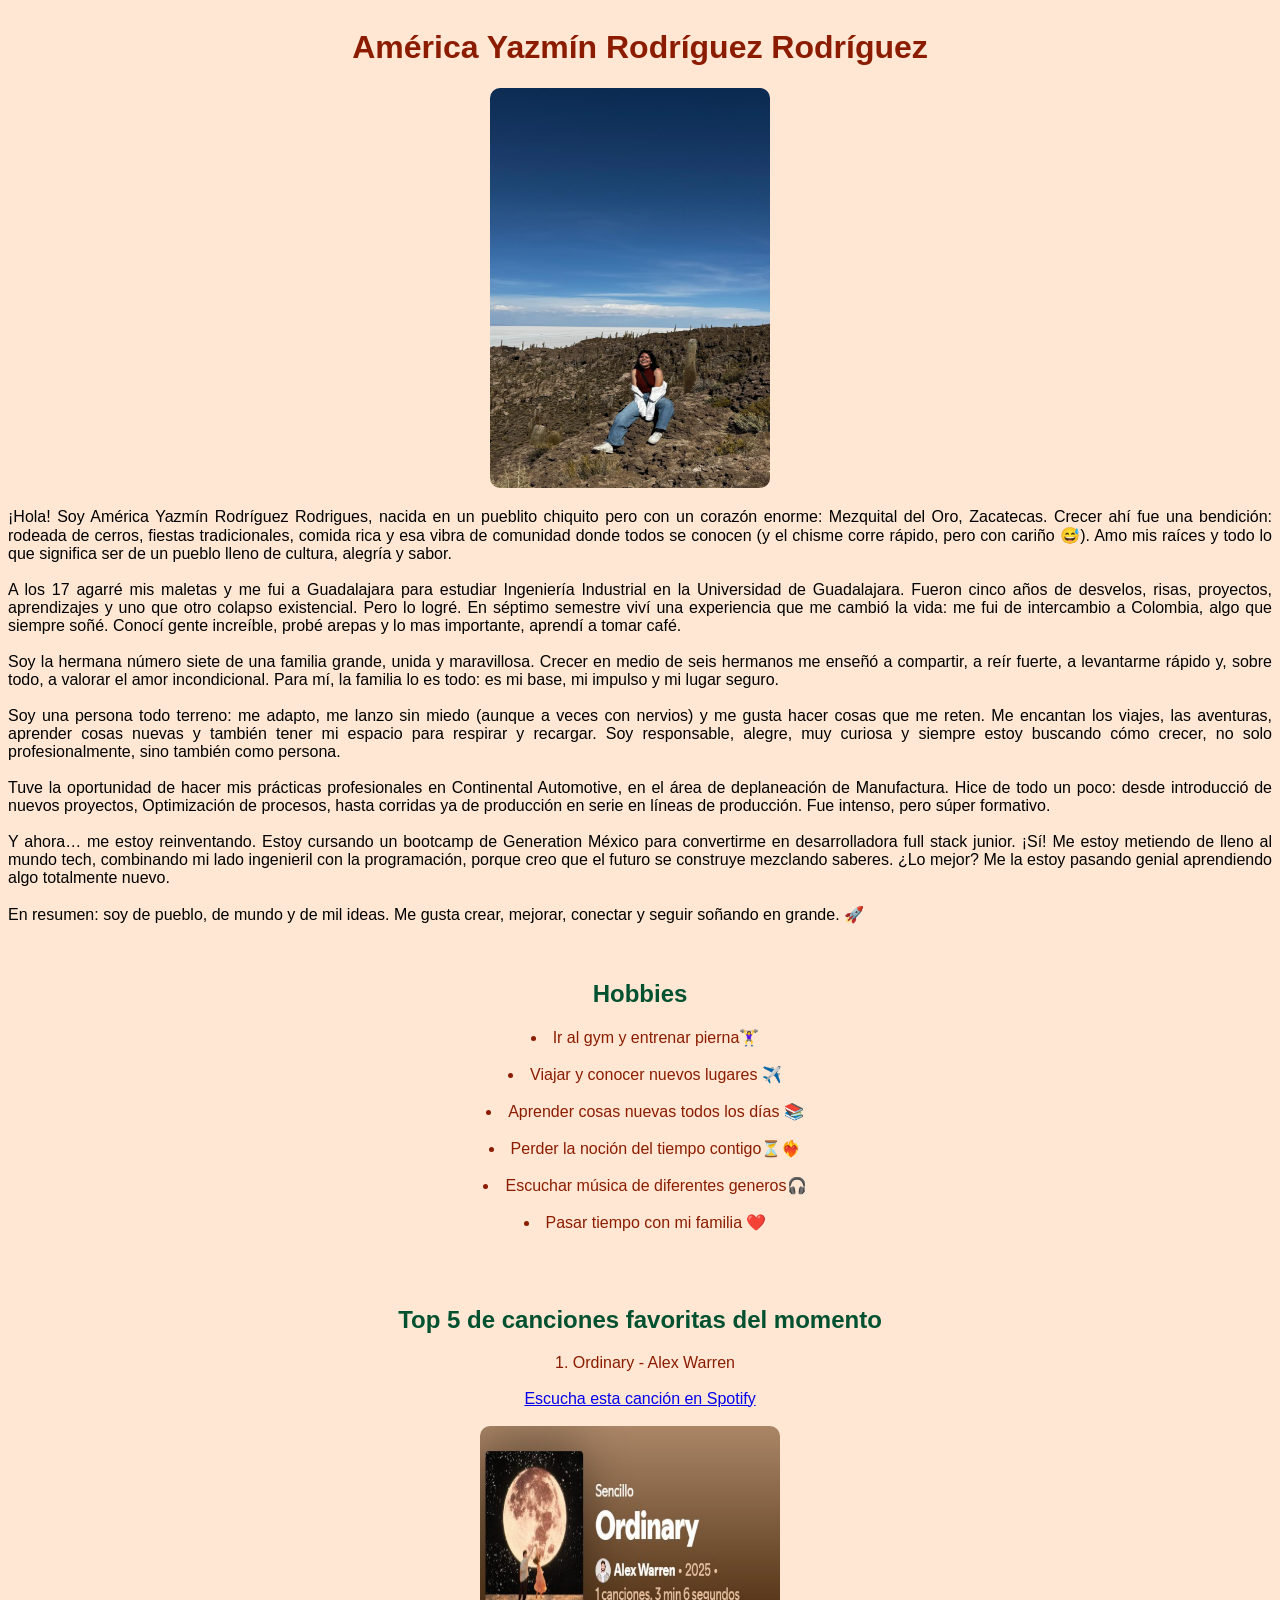
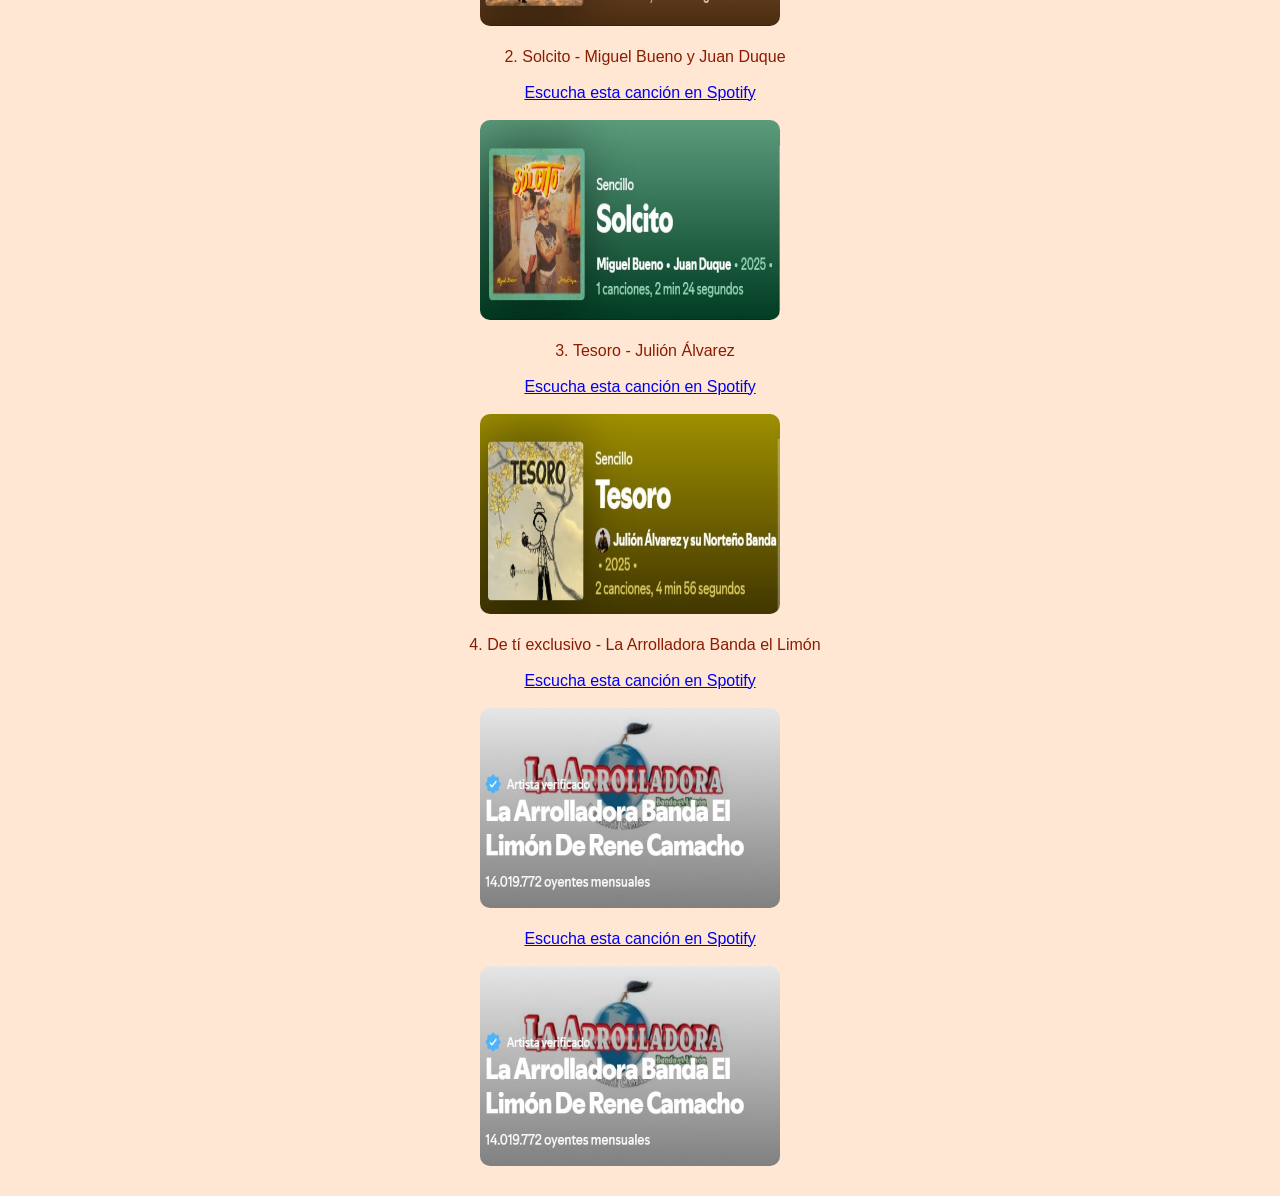
==== SobreMi/index.html @ 965a5cf0 "Add: Práctica2 Acerca de Mí" ====
<!--¡Hola!
En un nuevo archivo de Visual Studio Code, crea una página con información tuya que contenga los siguientes elementos:
Escribe la estructura básica de un documento HTML. 
El título de tu página debe ser "Acerca de mí",
En el encabezado principal debe ir tu nombre.
Debes colocar una foto tuya que te guste mucho.
Haz una breve biografía tuya en un párrafo.
Coloca un encabezado para tus hobbies y en esa parte agrégalos en una lista desordenada.
Una sección de tu música favorita con una lista ordenada con tu top 5 de canciones favoritas del momento. Cada elemento de la lista debe tener un hipervínculo que dirija a la canción en Youtube.
Una vez que hayas realizado todos los pasos, por favor, sube tu trabajo a un repositorio de github (puede ser el mismo donde entregaste el ejercicio 1) y coloca el enlace de tu repo en esta entrega.-->


<!DOCTYPE html>
<html lang="en">

<head>
    <meta charset="UTF-8">
    <meta name="viewport" content="width=device-width, initial-scale=1.0">
    <title>Acerca de mí</title>
    <link rel="stylesheet" href="styles.css">
</head>

<body>
    <h1>América Yazmín Rodríguez Rodríguez</h1>
    <img id="imagen-yo" src="IMAGENES/ImagenMia.jpg" alt="Esta foto fue tomada en el Salar de Uyuni en Bolivia, uno de los viajes mas increíbles que he realizado."
        width="280" height="400" style="border-radius: 10px; margin-right: 20px;" >

    <p> 
        ¡Hola! Soy América Yazmín Rodríguez Rodrigues, nacida en un pueblito chiquito pero con un corazón enorme:
        Mezquital del Oro, Zacatecas. Crecer ahí fue una bendición: rodeada de cerros, fiestas tradicionales, comida
        rica y esa vibra de comunidad donde todos se conocen (y el chisme corre rápido, pero con cariño 😅). Amo mis
        raíces y todo lo que significa ser de un pueblo lleno de cultura, alegría y sabor. <br><br>

        A los 17 agarré mis maletas y me fui a Guadalajara para estudiar Ingeniería Industrial en la Universidad de
        Guadalajara. Fueron cinco años de desvelos, risas, proyectos, aprendizajes y uno que otro colapso existencial.
        Pero lo logré. En séptimo semestre viví una experiencia que me cambió la vida: me fui de intercambio a Colombia,
        algo que siempre soñé. Conocí gente increíble, probé arepas y lo mas importante, aprendí a tomar café.<br><br>

        Soy la hermana número siete de una familia grande, unida y maravillosa. Crecer en medio de seis hermanos me
        enseñó a compartir, a reír fuerte, a levantarme rápido y, sobre todo, a valorar el amor incondicional. Para mí,
        la familia lo es todo: es mi base, mi impulso y mi lugar seguro.<br><br>

        Soy una persona todo terreno: me adapto, me lanzo sin miedo (aunque a veces con nervios) y me gusta hacer cosas
        que me reten. Me encantan los viajes, las aventuras, aprender cosas nuevas y también tener mi espacio para
        respirar y recargar. Soy responsable, alegre, muy curiosa y siempre estoy buscando cómo crecer, no solo
        profesionalmente, sino también como persona.<br><br>

        Tuve la oportunidad de hacer mis prácticas profesionales en Continental Automotive, en el área de deplaneación
        de Manufactura. Hice de todo un poco: desde introducció de nuevos proyectos, Optimización de procesos, hasta
        corridas ya de producción en serie en líneas de producción. Fue intenso, pero súper formativo.<br><br>

        Y ahora… me estoy reinventando. Estoy cursando un bootcamp de Generation México para convertirme en
        desarrolladora full stack junior. ¡Sí! Me estoy metiendo de lleno al mundo tech, combinando mi lado ingenieril
        con la programación, porque creo que el futuro se construye mezclando saberes. ¿Lo mejor? Me la estoy pasando
        genial aprendiendo algo totalmente nuevo.<br><br>

        En resumen: soy de pueblo, de mundo y de mil ideas. Me gusta crear, mejorar, conectar y seguir soñando en
        grande. 🚀<br><br><br>
    </p>


    <h2>
        Hobbies
    </h2>

    <ul>
        <li>Ir al gym y entrenar pierna🏋️‍♀️</li><br>
        <li>Viajar y conocer nuevos lugares ✈️</li><br>
        <li>Aprender cosas nuevas todos los días 📚</li><br>
        <li>Perder la noción del tiempo contigo⏳❤️‍🔥</li><br>
        <li>Escuchar música de diferentes generos🎧</li><br>
        <li>Pasar tiempo con mi familia ❤️</li>
      </ul><br><br><br>
    

    <h2>
        Top 5 de canciones favoritas del momento
    </h2>
        
    <ol>
        <li>Ordinary - Alex Warren</li><br>
        <a href="https://open.spotify.com/intl-es/track/6qqrTXSdwiJaq8SO0X2lSe?si=71a70ef03c3d443c" 
        target="_blank">Escucha esta canción en Spotify</a><br><br>
        <img src="IMAGENES/Ordinary.jpg" alt="este es el album de la canción Ordinary" width="300" height="200" style="border-radius: 10px; margin-right: 20px;" ><br><br>
        <li>Solcito - Miguel Bueno y Juan Duque</li><br>
        <a href="https://open.spotify.com/intl-es/track/2BE1Q5N4Enl1eRrM82uzsu?si=6789087c74c342d3" 
        target="_blank">Escucha esta canción en Spotify</a><br><br>
        <img src="IMAGENES/Solcito.jpg" alt="este es el album de la canción Solcito" width="300" height="200" style="border-radius: 10px; margin-right: 20px;" ><br><br>
        <li>Tesoro - Julión Álvarez</li><br>
        <a href="https://open.spotify.com/intl-es/track/31P3j9wpYX6e7eB2P95dyL?si=6acb049530064eb3" 
        target="_blank">Escucha esta canción en Spotify</a><br><br>
        <img src="IMAGENES/Tesoro.jpg" alt="este es el album de la canción Tesoro" width="300" height="200" style="border-radius: 10px; margin-right: 20px;" ><br><br>
        <li>De tí exclusivo - La Arrolladora Banda el Limón</li><br>
        <a href="https://open.spotify.com/intl-es/track/2GQuP8ZrDoi38bwAbsyAtZ?si=a57be8da63574938" 
        target="_blank">Escucha esta canción en Spotify</a><br><br>
        <img src="IMAGENES/DeTiExclusivo.jpg" alt="este es el album de la canción De ti exclusivo" width="300" height="200" style="border-radius: 10px; margin-right: 20px;" ><br><br>
        <a href="https://open.spotify.com/intl-es/track/7ricDBUakN3N0YkkKE8Obu?si=4e7e98003e44411e" 
        target="_blank">Escucha esta canción en Spotify</a><br><br>
        <img src="IMAGENES/DeTiExclusivo.jpg" alt="este es el album de la canción De ti exclusivo" width="300" height="200" style="border-radius: 10px; margin-right: 20px;" ><br><br>
      </ol>   

</body>

</html>
---- SobreMi/styles.css ----
*{                                                                        /*Selector Universal*/
    background-color: #ffe7d3;}
body{font-family: Arial, sans-serif;
    align-content: space-around;
    text-align: center;
    color: #8b1c00;
}


h2{
    color: #005130;

}

p{
    color: black;
    text-align: justify;
}

ul, ol {
    padding-left: 20px; /* Ajusta la distancia entre la viñeta/número y el texto */
  }
  
  li {
    padding-left: 10px; /* Ajusta la distancia entre la viñeta/número y el texto */
  }
  
  ul, ol {
    list-style-position: inside;
    text-align: center;
    padding-left: 0;
    margin: 0 auto;
  }
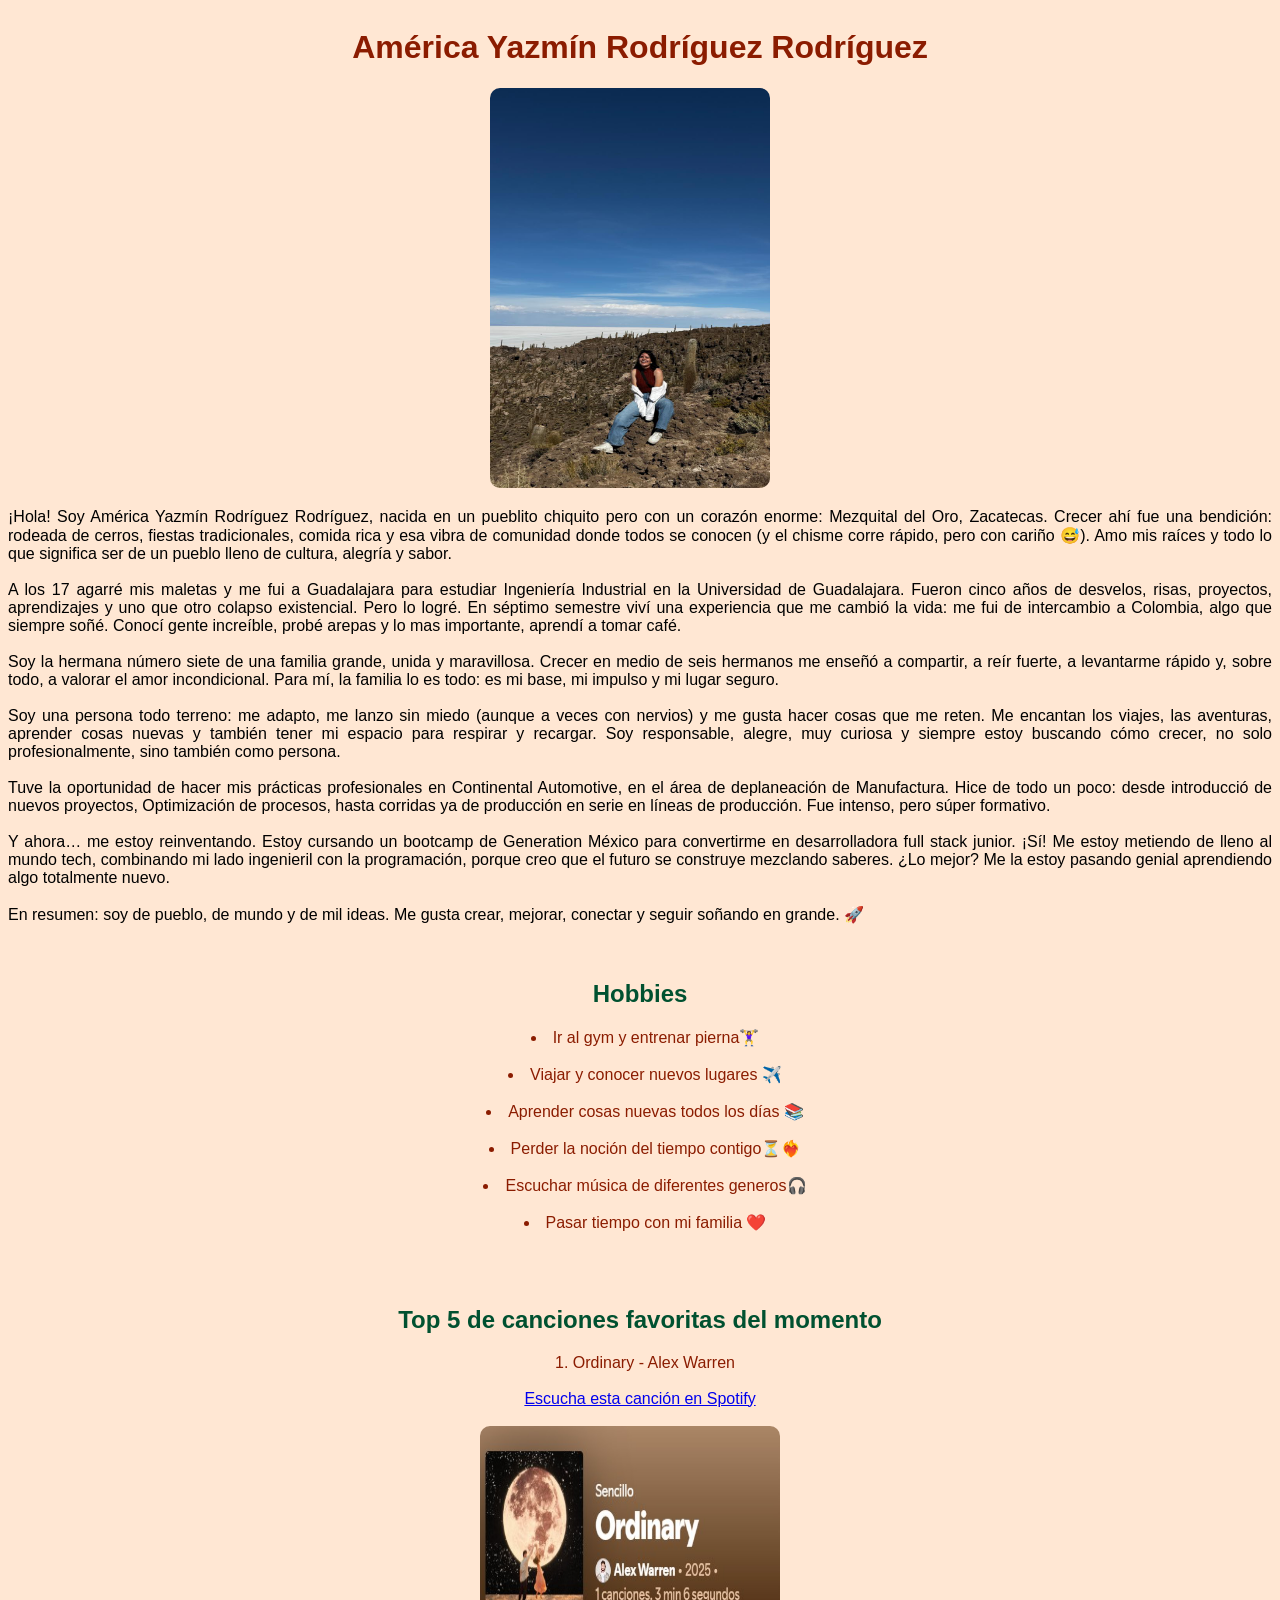
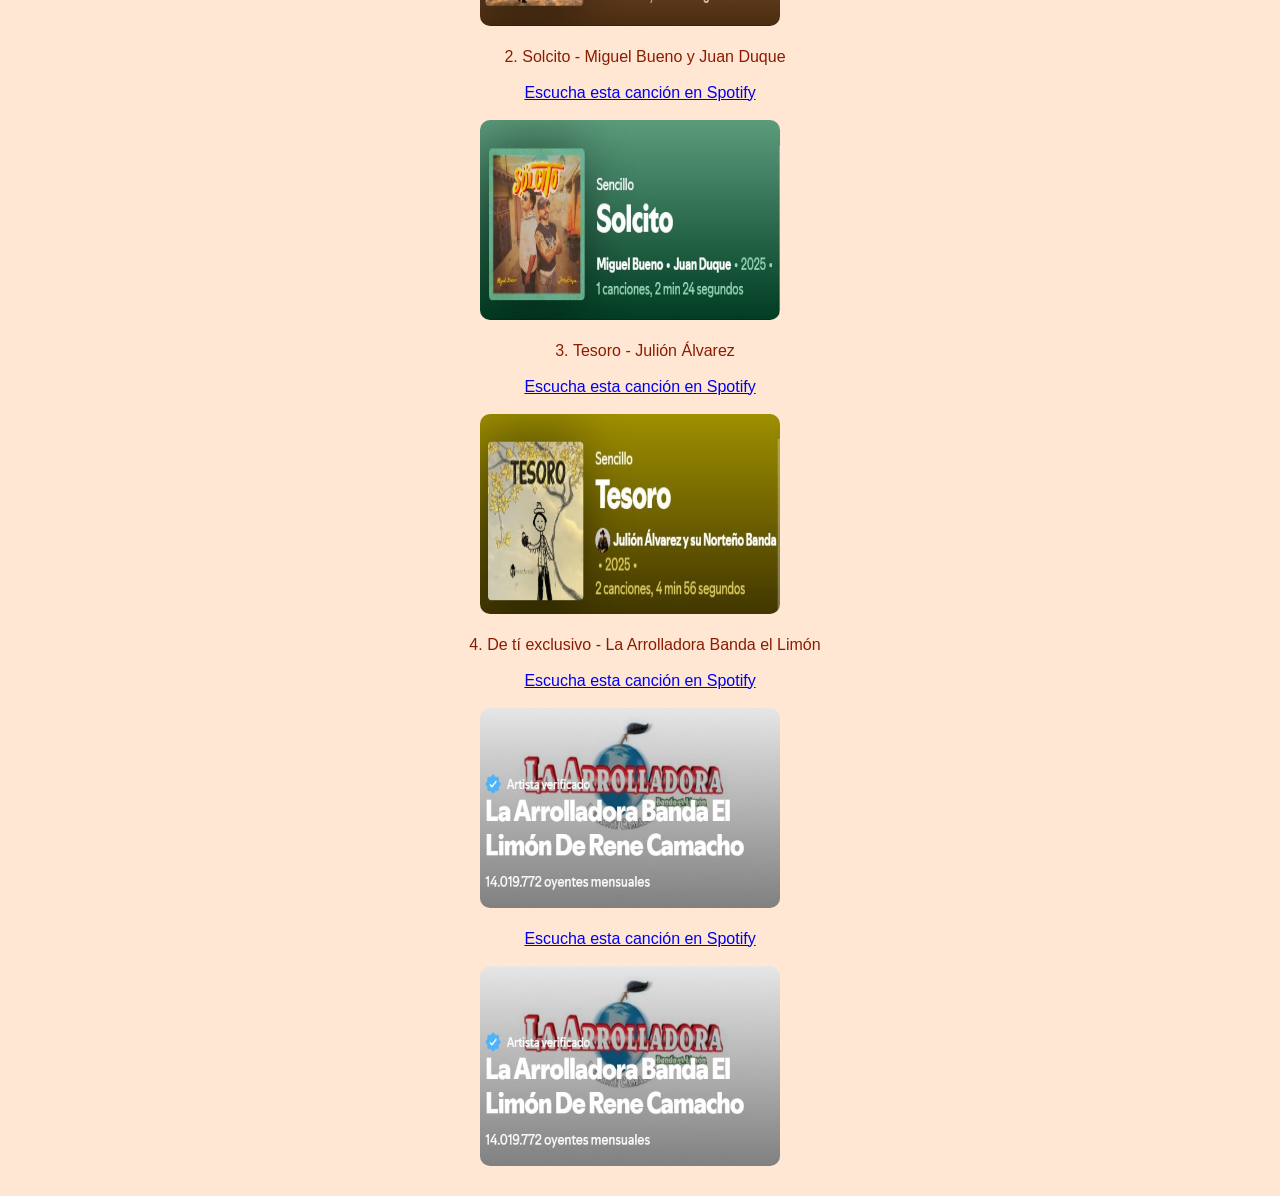
==== commit 52e6cdfe: "Feat: Correción de Ortografía" ====
--- a/SobreMi/index.html
+++ b/SobreMi/index.html
@@ -1,14 +1,3 @@
-<!--¡Hola!
-En un nuevo archivo de Visual Studio Code, crea una página con información tuya que contenga los siguientes elementos:
-Escribe la estructura básica de un documento HTML. 
-El título de tu página debe ser "Acerca de mí",
-En el encabezado principal debe ir tu nombre.
-Debes colocar una foto tuya que te guste mucho.
-Haz una breve biografía tuya en un párrafo.
-Coloca un encabezado para tus hobbies y en esa parte agrégalos en una lista desordenada.
-Una sección de tu música favorita con una lista ordenada con tu top 5 de canciones favoritas del momento. Cada elemento de la lista debe tener un hipervínculo que dirija a la canción en Youtube.
-Una vez que hayas realizado todos los pasos, por favor, sube tu trabajo a un repositorio de github (puede ser el mismo donde entregaste el ejercicio 1) y coloca el enlace de tu repo en esta entrega.-->
-
 
 <!DOCTYPE html>
 <html lang="en">
@@ -26,7 +15,7 @@
         width="280" height="400" style="border-radius: 10px; margin-right: 20px;" >
 
     <p> 
-        ¡Hola! Soy América Yazmín Rodríguez Rodrigues, nacida en un pueblito chiquito pero con un corazón enorme:
+        ¡Hola! Soy América Yazmín Rodríguez Rodríguez, nacida en un pueblito chiquito pero con un corazón enorme:
         Mezquital del Oro, Zacatecas. Crecer ahí fue una bendición: rodeada de cerros, fiestas tradicionales, comida
         rica y esa vibra de comunidad donde todos se conocen (y el chisme corre rápido, pero con cariño 😅). Amo mis
         raíces y todo lo que significa ser de un pueblo lleno de cultura, alegría y sabor. <br><br>
